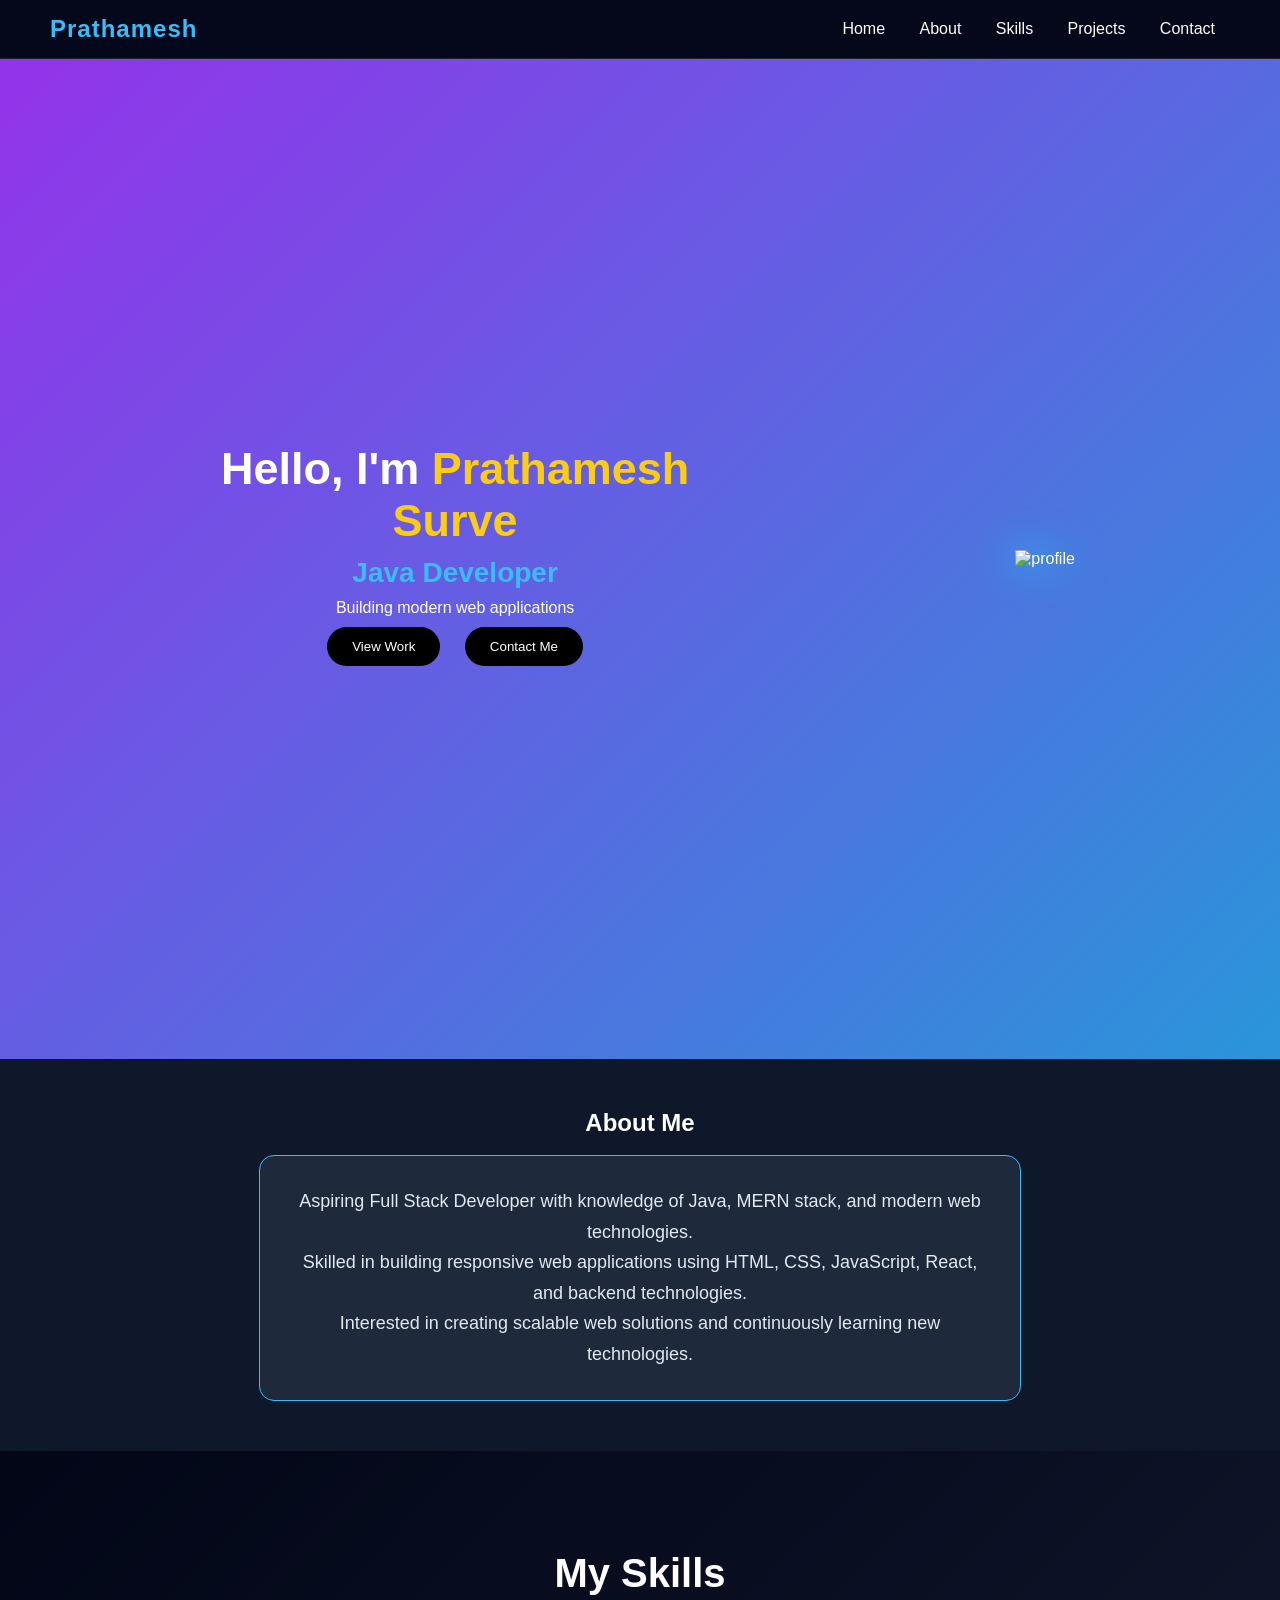
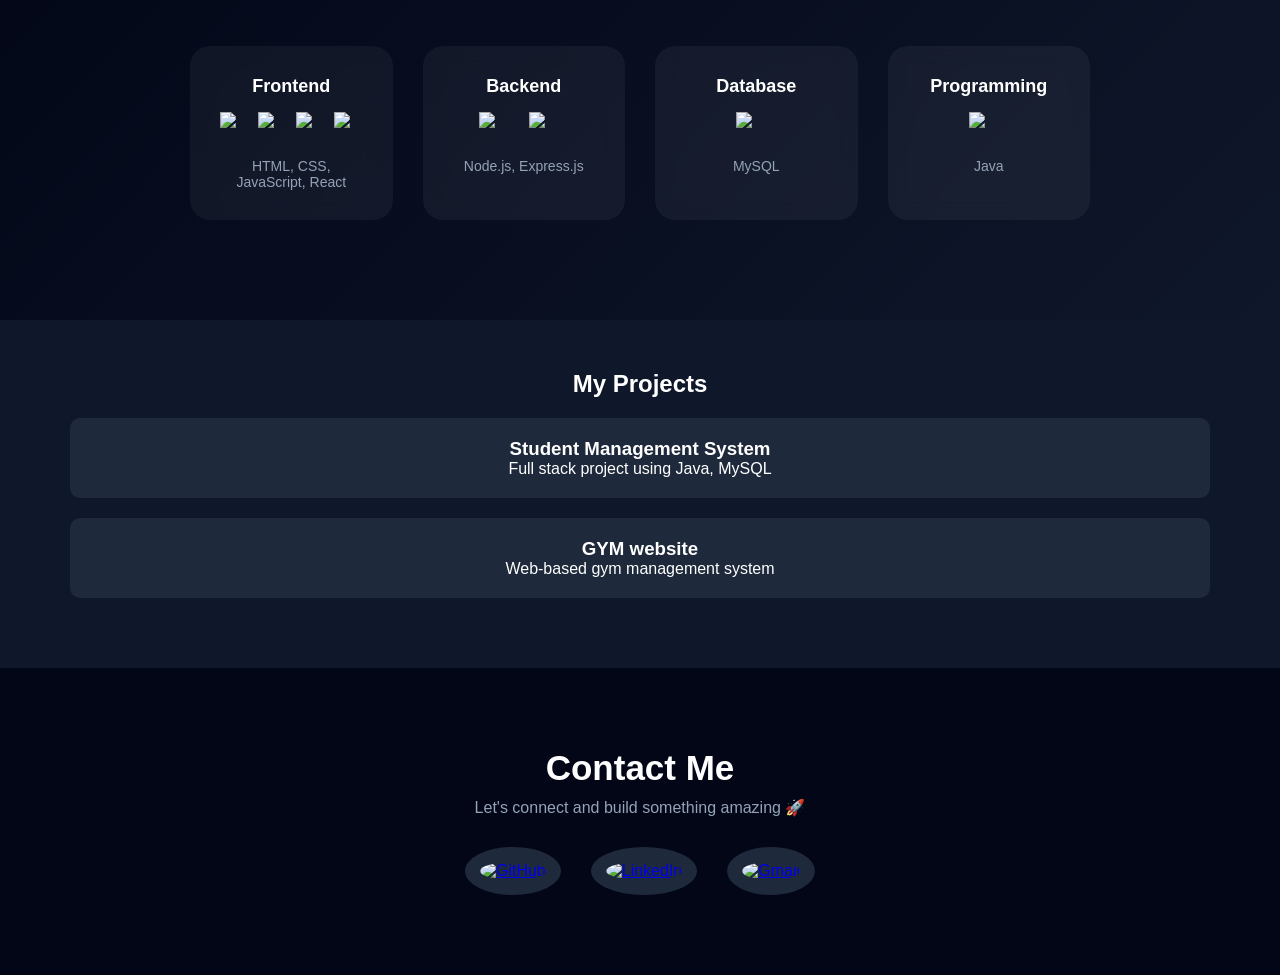
==== portfolio.html @ f045a996 "Add files via upload" ====
<!DOCTYPE html>
<html lang="en">
<head>
    <meta charset="UTF-8">
    <title>My Portfolio</title>
    <style>
        html {
    scroll-behavior: smooth;
}
        * {
    margin: 0;
    padding: 0;
    font-family: Arial;
}

body {
    background: #0f172a;
    color: white;
}

/* Navbar */
/* NAVBAR */
header {
    position: sticky;
    top: 0;
    z-index: 1000;

    display: flex;
    justify-content: space-between;
    align-items: center;

    padding: 15px 50px;

    background: rgba(2, 6, 23, 0.8);
    backdrop-filter: blur(10px);

    border-bottom: 1px solid rgba(255, 255, 255, 0.1);
}

/* Logo */
.logo {
    font-size: 24px;
    font-weight: bold;
    color: #38bdf8;
    letter-spacing: 1px;
}

/* Nav links */
nav a {
    position: relative;
    margin: 0 15px;
    color: white;
    text-decoration: none;
    font-size: 16px;
    transition: 0.3s;
}

/* Hover color */
nav a:hover {
    color: #38bdf8;
}

/* Underline animation */
nav a::after {
    content: "";
    position: absolute;
    left: 0;
    bottom: -5px;
    width: 0%;
    height: 2px;
    background: #38bdf8;
    transition: 0.3s;
}

nav a:hover::after {
    width: 100%;
}

/* Hero */

.hero span {
    color: yellow;
}

button {
    padding: 10px 20px;
    margin-top: 20px;
    background: black;
    color: white;
    border: none;
    cursor: pointer;
}

/* HERO SECTION */
.hero {
    height: 100vh;
    display: flex;
    align-items: center;
    justify-content: space-around;
    padding: 50px;

    background: linear-gradient(-45deg, #0f172a, #1e3a8a, #06b6d4, #9333ea);
    background-size: 400% 400%;
    animation: gradientBG 10s ease infinite;
}

/* Gradient Animation */
@keyframes gradientBG {
    0% {background-position: 0%}
    50% {background-position: 100%}
    100% {background-position: 0%}
}

/* Left Content */
.hero-content {
    max-width: 500px;
}

.hero h1 {
    font-size: 45px;
}

.hero span {
    color: #facc15;
}

/* Typing text */
.typing {
    font-size: 28px;
    margin: 10px 0;
    color: #38bdf8;
}

/* Buttons */
.buttons button {
    padding: 12px 25px;
    margin: 10px;
    border-radius: 30px;
    border: none;
    cursor: pointer;
    background: black;
    color: white;
    transition: 0.3s;
}

.buttons button:hover {
    transform: scale(1.1);
    background: #2563eb;
}

/* Outline button */
.btn-outline {
    background: transparent;
    border: 2px solid white;
}

/* Right Image */
.hero-image img {
    width: 300px;
    animation: float 3s ease-in-out infinite;
    filter: drop-shadow(0 0 20px cyan);
}

/* Floating animation */
@keyframes float {
    0%, 100% { transform: translateY(0); }
    50% { transform: translateY(-20px); }
}

/* Sections */
section {
    padding: 50px;
    text-align: center;
}

/* Cards */
.card {
    background: #1e293b;
    padding: 20px;
    margin: 20px;
    border-radius: 10px;
}

/* CONTACT SECTION */
.contact {
    padding: 80px 20px;
    text-align: center;
    background: #020617;
}

.contact h2 {
    font-size: 35px;
    margin-bottom: 10px;
}

.contact p {
    margin-bottom: 30px;
    color: #94a3b8;
}

/* Icons container */
.contact-icons {
    display: flex;
    justify-content: center;
    gap: 30px;
}

/* Icons */
.contact-icons a img {
    width: 60px;
    padding: 15px;
    border-radius: 50%;
    background: #1e293b;
    transition: 0.3s;
}

/* Hover effect */
.contact-icons a img:hover {
    transform: scale(1.2);
    background: #2563eb;
    box-shadow: 0 0 20px #2563eb;
}

.about-card {
    max-width: 700px;
    line-height: 1.7;
    font-size: 18px;
    color: rgb(226, 232, 240);
    margin: auto;
    background: rgb(30, 41, 59);
    padding: 30px;
    border-radius: 15px;
    border-width: 1px;
    border-style: solid;
    border-color: rgb(56, 189, 248);
    border-image: initial;
    transition: 0.3s;
}

.about-card:hover {
    transform: translateY(-5px);
    box-shadow: 0 0 25px #38bdf8;
}

.about-section {
    text-align: center;
    padding: 80px 8%;
}

/* SKILLS SECTION */
.skills {
    padding: 100px 20px;
    text-align: center;
    background: linear-gradient(135deg, #020617, #0f172a);
}

.skills h2 {
    font-size: 40px;
    margin-bottom: 50px;
}

/* Grid Layout */
.skills-container {
    display: grid;
    grid-template-columns: repeat(auto-fit, minmax(150px, 1fr));
    gap: 30px;
    max-width: 900px;
    margin: auto;
}

/* Skill Card */
.skill-card {
    padding: 30px;
    border-radius: 20px;

    background: rgba(255, 255, 255, 0.05);
    backdrop-filter: blur(10px);

    transition: 0.3s;
    cursor: pointer;
}

/* Icon */
.skill-card img {
    width: 60px;
    margin-bottom: 15px;
}

/* Text */
.skill-card h3 {
    font-size: 18px;
}

/* Hover Effect */
.skill-card:hover {
    transform: translateY(-10px) scale(1.05);
    box-shadow: 0 0 25px #06b6d4;
}

/* Icons row */
.icons {
    display: flex;
    justify-content: center;
    gap: 10px;
    margin: 15px 0;
}

/* Icons style */
.icons img {
    width: 40px;
    transition: 0.3s;
}

/* Icon hover */
.icons img:hover {
    transform: scale(1.2);
}

/* Text */
.skill-card p {
    font-size: 14px;
    color: #94a3b8;
}

.contact-icons a {
    display: inline-block;
}
    </style>
</head>
<body>

<!-- Navbar -->
<header>
    <h2 class="logo">Prathamesh</h2>
    <nav>
        <a href="#">Home</a>
        <a href="#about">About</a>
        <a href="#skills">Skills</a>
        <a href="#projects">Projects</a>
        <a href="#contact">Contact</a>
    </nav>
</header>

<section class="hero">
    <div class="hero-content">
        <h1>Hello, I'm <span>Prathamesh Surve</span></h1>
        <h2 class="typing"></h2>
        <p>Building modern web applications</p>

        <div class="buttons">
            <button onclick="scrollToSection('projects')">View Work</button>
            <button class="btn-outline" onclick="scrollToSection('contact')">Contact Me</button>
        </div>
    </div>

    <div class="hero-image">
        <img src="/images/profile-pic.png" alt="profile">
    </div>
</section>

<!-- About -->
<section id="about" class="about">
    <h2>About Me</h2><br>
    <div class="about-card">
    <p>Aspiring Full Stack Developer with knowledge of Java, MERN stack, and modern web technologies.</p>
    <p>Skilled in building responsive web applications using HTML, CSS, JavaScript, React, and backend technologies.</p>
    <p>Interested in creating scalable web solutions and continuously learning new technologies.</p>
    </div>
</section>

<!-- Skills -->
<section id="skills" class="skills">
    <h2>My Skills</h2>

    <div class="skills-container">

        <!-- Frontend -->
        <div class="skill-card">
            <h3>Frontend</h3>
            <div class="icons">
                <img src="https://cdn-icons-png.flaticon.com/512/732/732212.png">
                <img src="https://cdn-icons-png.flaticon.com/512/732/732190.png">
                <img src="https://cdn-icons-png.flaticon.com/512/5968/5968292.png">
                <img src="https://cdn-icons-png.flaticon.com/512/1126/1126012.png">
            </div>
            <p>HTML, CSS, JavaScript, React</p>
        </div>

        <!-- Backend -->
        <div class="skill-card">
            <h3>Backend</h3>
            <div class="icons">
                <img src="https://cdn-icons-png.flaticon.com/512/919/919825.png">
                <img src="https://cdn-icons-png.flaticon.com/512/919/919836.png">
            </div>
            <p>Node.js, Express.js</p>
        </div>

        <!-- Database -->
        <div class="skill-card">
            <h3>Database</h3>
            <div class="icons">
                <img src="https://cdn-icons-png.flaticon.com/512/919/919836.png">
            </div>
            <p>MySQL</p>
        </div>

        <!-- Programming -->
        <div class="skill-card">
            <h3>Programming</h3>
            <div class="icons">
                <img src="https://cdn-icons-png.flaticon.com/512/226/226777.png">
            </div>
            <p>Java</p>
        </div>

    </div>
</section>

<!-- Projects -->
<section id="projects" class="projects">
    <h2>My Projects</h2>

    <div class="card">
        <h3>Student Management System</h3>
        <p>Full stack project using Java, MySQL</p>
    </div>

    <div class="card">
        <h3>GYM website</h3>
        <p>Web-based gym management system</p>
    </div>
</section>

<!-- Contact -->
<section id="contact" class="contact">
    <h2>Contact Me</h2>
    <p>Let's connect and build something amazing 🚀</p>

<div class="contact-icons">

    <!-- GitHub -->
    <a href="https://github.com/Prathamesh152005" target="_blank">
        <img src="https://cdn-icons-png.flaticon.com/512/733/733553.png" alt="GitHub">
    </a>

    <!-- LinkedIn -->
    <a href="https://linkedin.com/in/prathamesh-surve-a57268346" target="_blank">
        <img src="https://cdn-icons-png.flaticon.com/512/3536/3536505.png" alt="LinkedIn">
    </a>

    <!-- Gmail -->
    <a href="https://mail.google.com/mail/?view=cm&fs=1&to=prathamsurve191@gmail.com" target="_blank">
        <img src="https://cdn-icons-png.flaticon.com/512/732/732200.png" alt="Gmail">
    </a>

</div>
</section>

<script>
    function scrollToSection(id) {
    document.getElementById(id).scrollIntoView({
        behavior: "smooth"
    });
}

const text = ["Java Developer ", "Full Stack Developer ", "Web Designer "];
let index = 0;
let charIndex = 0;
let currentText = "";
let isDeleting = false;

function typeEffect() {
    const typing = document.querySelector(".typing");

    if (index < text.length) {
        if (!isDeleting && charIndex <= text[index].length) {
            currentText = text[index].substring(0, charIndex++);
        } else if (isDeleting && charIndex >= 0) {
            currentText = text[index].substring(0, charIndex--);
        }

        typing.textContent = currentText;

        if (charIndex === text[index].length) {
            isDeleting = true;
            setTimeout(typeEffect, 1000);
            return;
        }

        if (charIndex === 0 && isDeleting) {
            isDeleting = false;
            index++;
        }
    } else {
        index = 0;
    }

    setTimeout(typeEffect, isDeleting ? 50 : 100);
}

typeEffect();
</script>
</body>
</html>
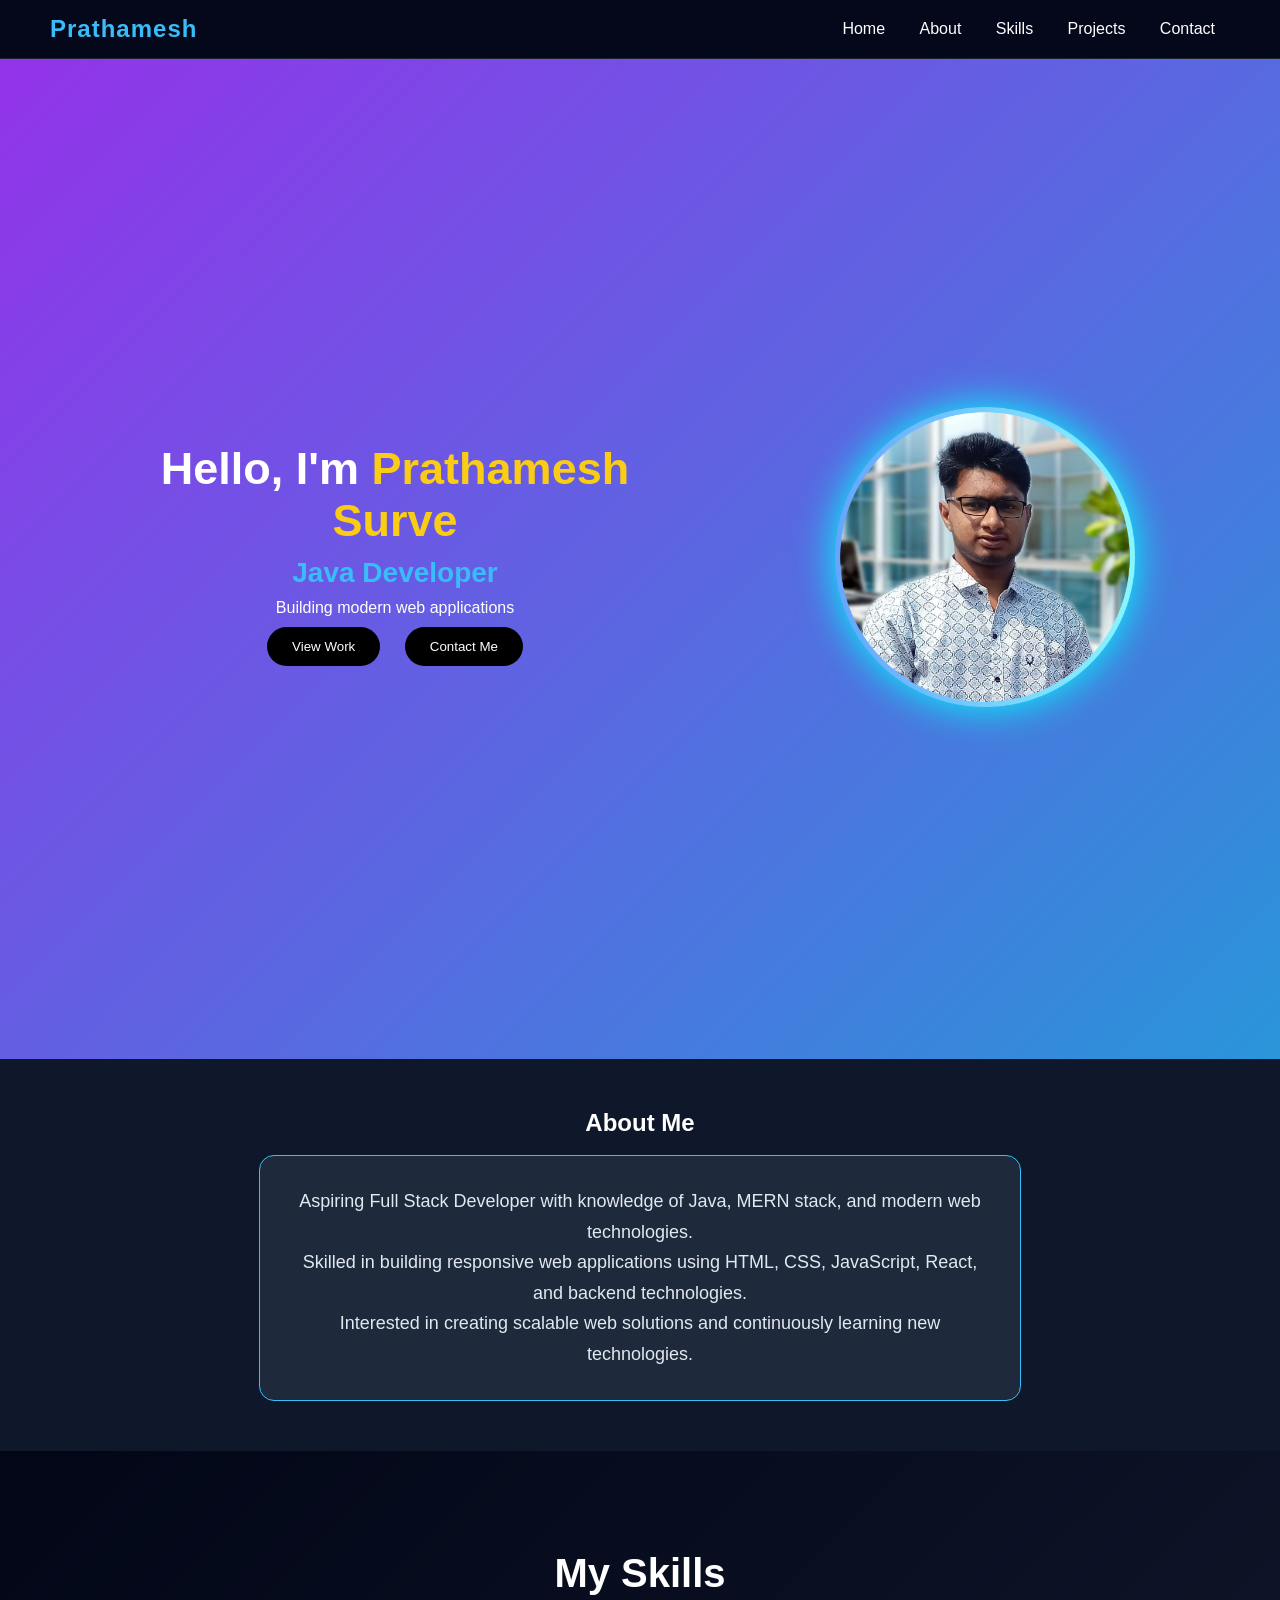
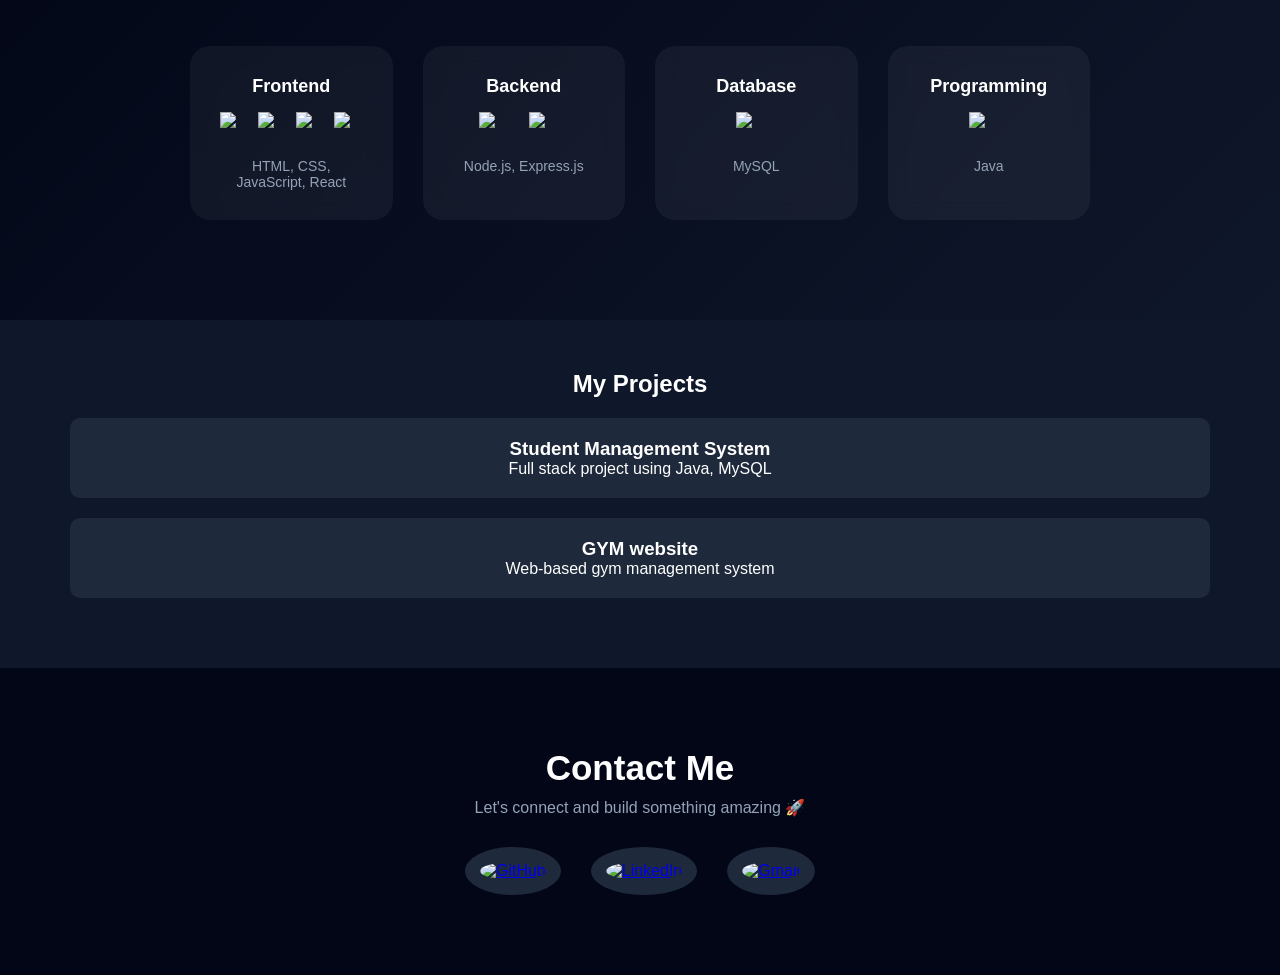
==== commit 724ae40d: "Update portfolio.html" ====
--- a/portfolio.html
+++ b/portfolio.html
@@ -354,7 +354,7 @@
     </div>
 
     <div class="hero-image">
-        <img src="/images/profile-pic.png" alt="profile">
+        <img src="/profile-pic.png" alt="profile">
     </div>
 </section>
 
@@ -502,4 +502,4 @@
 typeEffect();
 </script>
 </body>
-</html>+</html>
